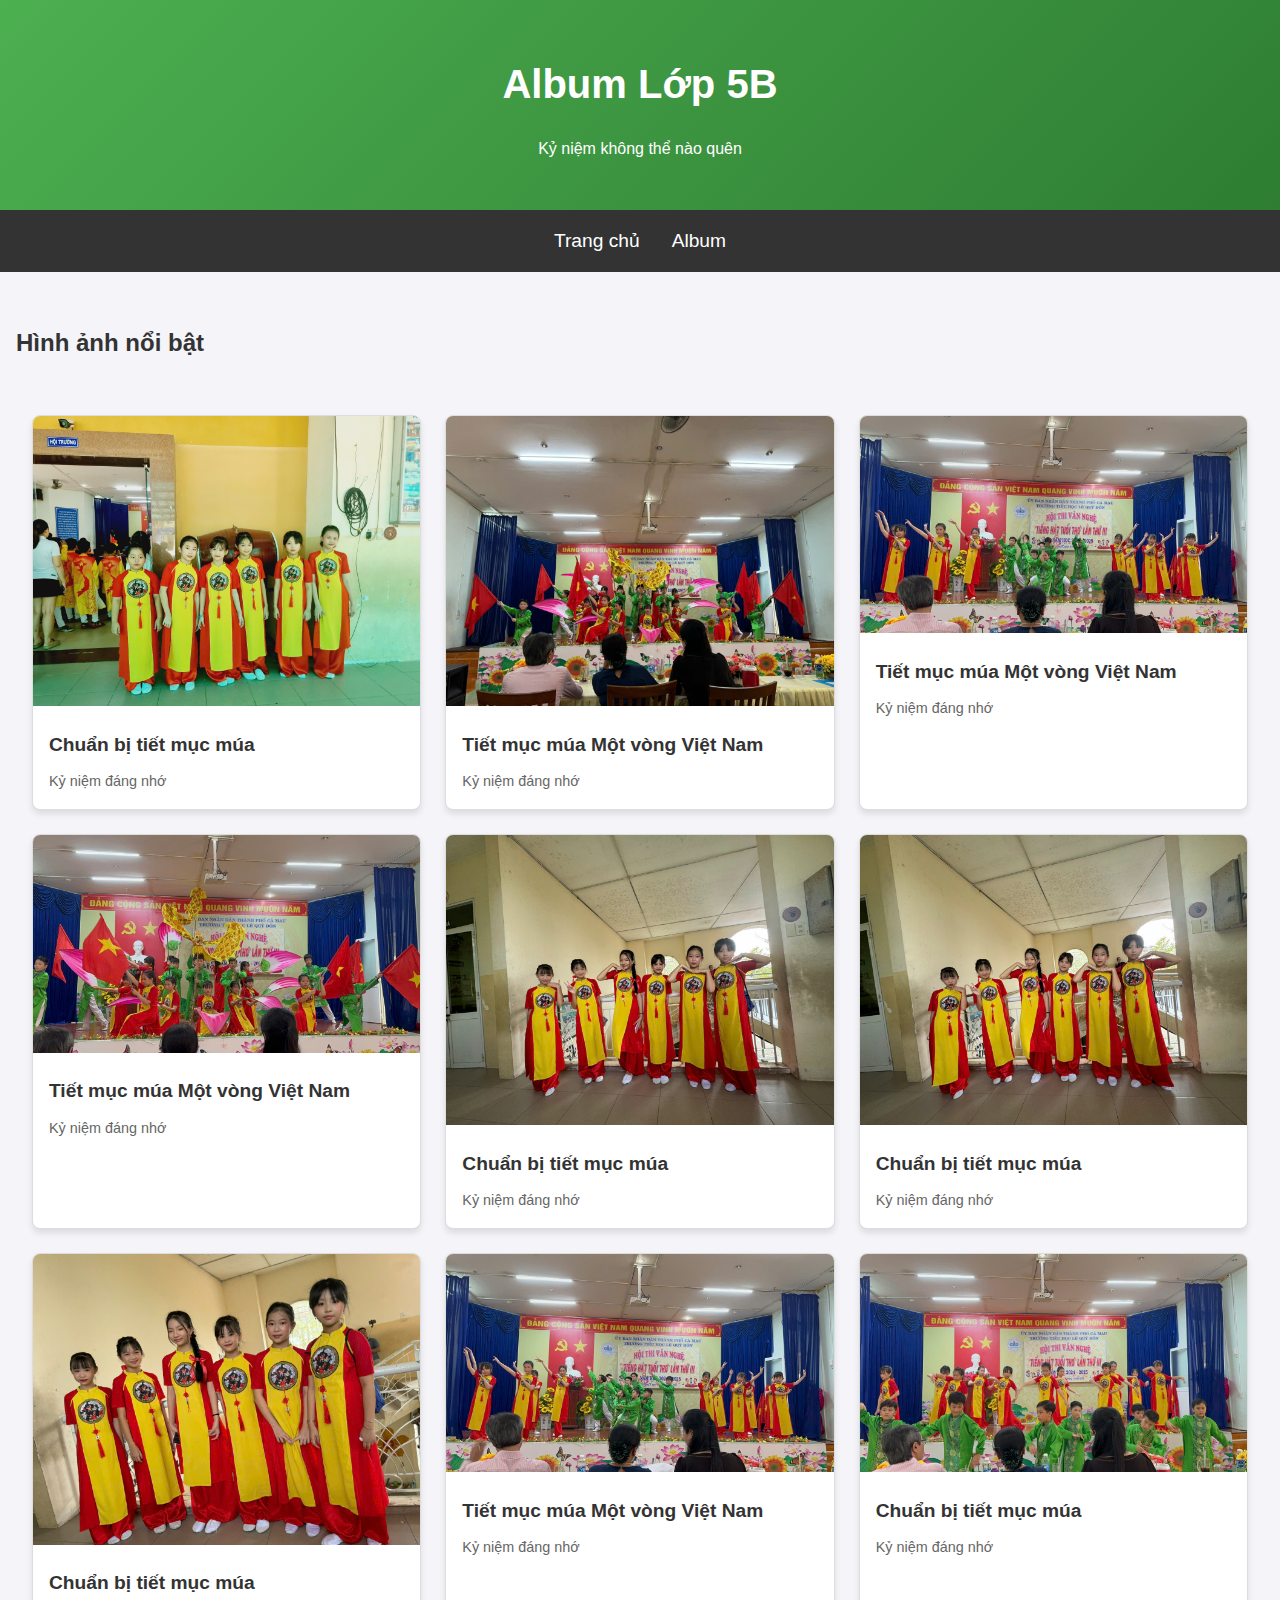
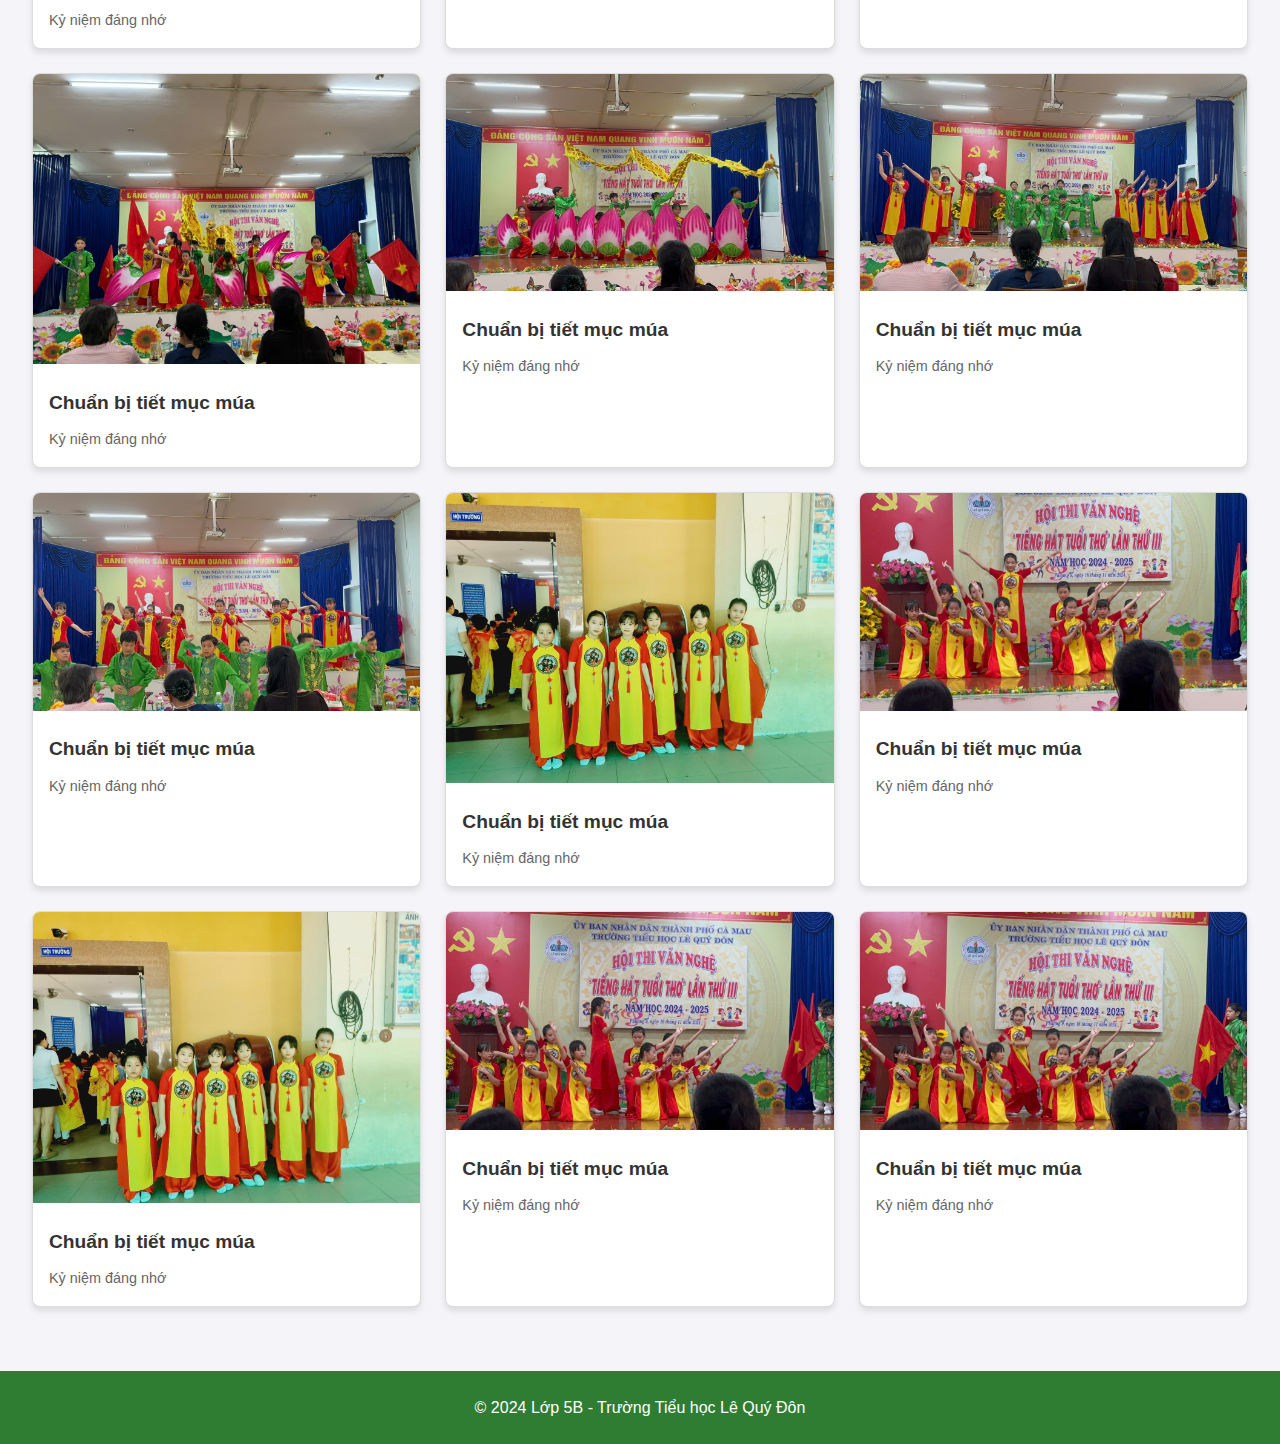
==== album.html @ 83e3a808 "cập nhật album" ====
<!DOCTYPE html>
<html lang="vi">
<head>
  <meta charset="UTF-8">
  <meta name="viewport" content="width=device-width, initial-scale=1.0">
  <title>Album Lớp 5B</title>
  <link rel="stylesheet" href="./css/style.css">
  <link rel="stylesheet" href="./css/album.css">
</head>
<body>
  <header>
    <div class="header-content">
      <h1>Album Lớp 5B</h1>
      <p>Kỷ niệm không thể nào quên</p>
    </div>
  </header>

  <nav>
    <ul>
      <li><a href="index.html">Trang chủ</a></li>
      <li><a href="#album-section">Album</a></li>
    </ul>
  </nav>

  <main id="album-section">
    <h2>Hình ảnh nổi bật</h2>
    <div class="album-grid" id="album-container">
      <!-- Các card sẽ được tạo bằng JavaScript -->
    </div>
  </main>

  <footer>
    <p>&copy; 2024 Lớp 5B - Trường Tiểu học Lê Quý Đôn</p>
  </footer>

  <script src="./js/album.js"></script>
</body>
</html>
---- css/style.css ----
/* Global Styles */
body {
    font-family: 'Arial', sans-serif;
    line-height: 1.6;
    margin: 0;
    padding: 0;
    background-color: #f4f4f9;
    color: #333;
  }
  
  header {
    text-align: center;
    padding: 2em 1em;
    background: linear-gradient(135deg, #4CAF50, #2E7D32);
    color: white;
  }
  
  header .header-content h1 {
    margin: 0.5em 0;
    font-size: 2.5em;
  }
  
  nav {
    background: #333;
    padding: 1em 0;
    text-align: center;
  }
  
  nav ul {
    list-style: none;
    margin: 0;
    padding: 0;
    display: flex;
    justify-content: center;
  }
  
  nav ul li {
    margin: 0 1em;
  }
  
  nav ul li a {
    color: white;
    text-decoration: none;
    font-size: 1.2em;
    transition: color 0.3s;
  }
  
  nav ul li a:hover {
    color: #4CAF50;
  }
  
  main {
    padding: 2em 1em;
  }
  
  #gallery, #videos {
    margin-bottom: 3em;
  }
  
  .grid {
    display: grid;
    grid-template-columns: repeat(auto-fit, minmax(200px, 1fr));
    gap: 1em;
  }
  
  .grid img {
    width: 100%;
    border-radius: 8px;
    transition: transform 0.3s, box-shadow 0.3s;
  }
  
  .grid img:hover {
    transform: scale(1.05);
    box-shadow: 0 4px 8px rgba(0, 0, 0, 0.2);
  }
  
  #videos-container iframe {
    width: 100%;
    height: 415px;
    border: none;
    border-radius: 8px;
    margin-bottom: 1em;
  }
  
  footer {
    text-align: center;
    padding: 1.5em;
    background: #2E7D32;
    color: white;
    font-size: 1em;
  }
  
  footer p {
    margin: 0;
  }
  
  /* Responsive Design */
  @media (max-width: 768px) {
    /* Header */
    header .header-content h1 {
      font-size: 2em;
    }
  
    /* Navigation */
    nav ul {
      flex-direction: column;
    }
  
    nav ul li {
      margin: 0.5em 0;
    }
  
    nav ul li a {
      font-size: 1em;
    }
  
    /* Main Content */
    .grid {
      grid-template-columns: 1fr;
    }
  
    #videos-container iframe {
      height: 250px; /* Adjust height for mobile screens */
    }
  }
  
  @media (max-width: 480px) {
    /* Header */
    header .header-content h1 {
      font-size: 1.2em;
    }
  
    header .header-content p {
      font-size: 0.7em;
    }
  
    /* Navigation */
    nav ul li a {
      font-size: 0.9em;
    }
  
    /* Main Content */
    .grid img {
      border-radius: 4px;
    }
  
    #videos-container iframe {
      height: 200px; /* Adjust height further for small screens */
    }
  
    footer {
      font-size: 0.9em;
    }
  }
/* Carousel Container */
.carousel {
  position: relative;
  width: 100%;
  overflow: hidden;
  max-width: 800px;
  margin: 0 auto;
}

.carousel-track {
  display: flex;
  transition: transform 0.5s ease-in-out;
}

.carousel img {
  width: 100%;
  flex-shrink: 0;
  border-radius: 8px;
}

/* Buttons */
.carousel-btn {
  position: absolute;
  top: 50%;
  transform: translateY(-50%);
  background-color: rgba(0, 0, 0, 0.5);
  color: white;
  border: none;
  border-radius: 50%;
  cursor: pointer;
  width: 40px;
  height: 40px;
  font-size: 1.5em;
  z-index: 10;
}

#prevBtn {
  left: 10px;
}

#nextBtn {
  right: 10px;
}

.carousel-btn:hover {
  background-color: rgba(0, 0, 0, 0.8);
}
---- css/album.css ----
/* Album Section */
.album-grid {
    display: grid;
    grid-template-columns: repeat(auto-fit, minmax(300px, 1fr));
    gap: 1.5em;
    padding: 2em 1em;
  }
  
  .album-card {
    background-color: white;
    border: 1px solid #ddd;
    border-radius: 8px;
    overflow: hidden;
    box-shadow: 0 4px 6px rgba(0, 0, 0, 0.1);
    transition: transform 0.3s, box-shadow 0.3s;
  }
  
  .album-card:hover {
    transform: scale(1.05);
    box-shadow: 0 8px 12px rgba(0, 0, 0, 0.2);
  }
  
  .album-card img {
    width: 100%;
    height: auto;
  }
  
  .album-card .card-content {
    padding: 1em;
  }
  
  .album-card .card-content h3 {
    margin: 0 0 0.5em;
    font-size: 1.2em;
    color: #333;
  }
  
  .album-card .card-content p {
    margin: 0;
    font-size: 0.9em;
    color: #666;
  }
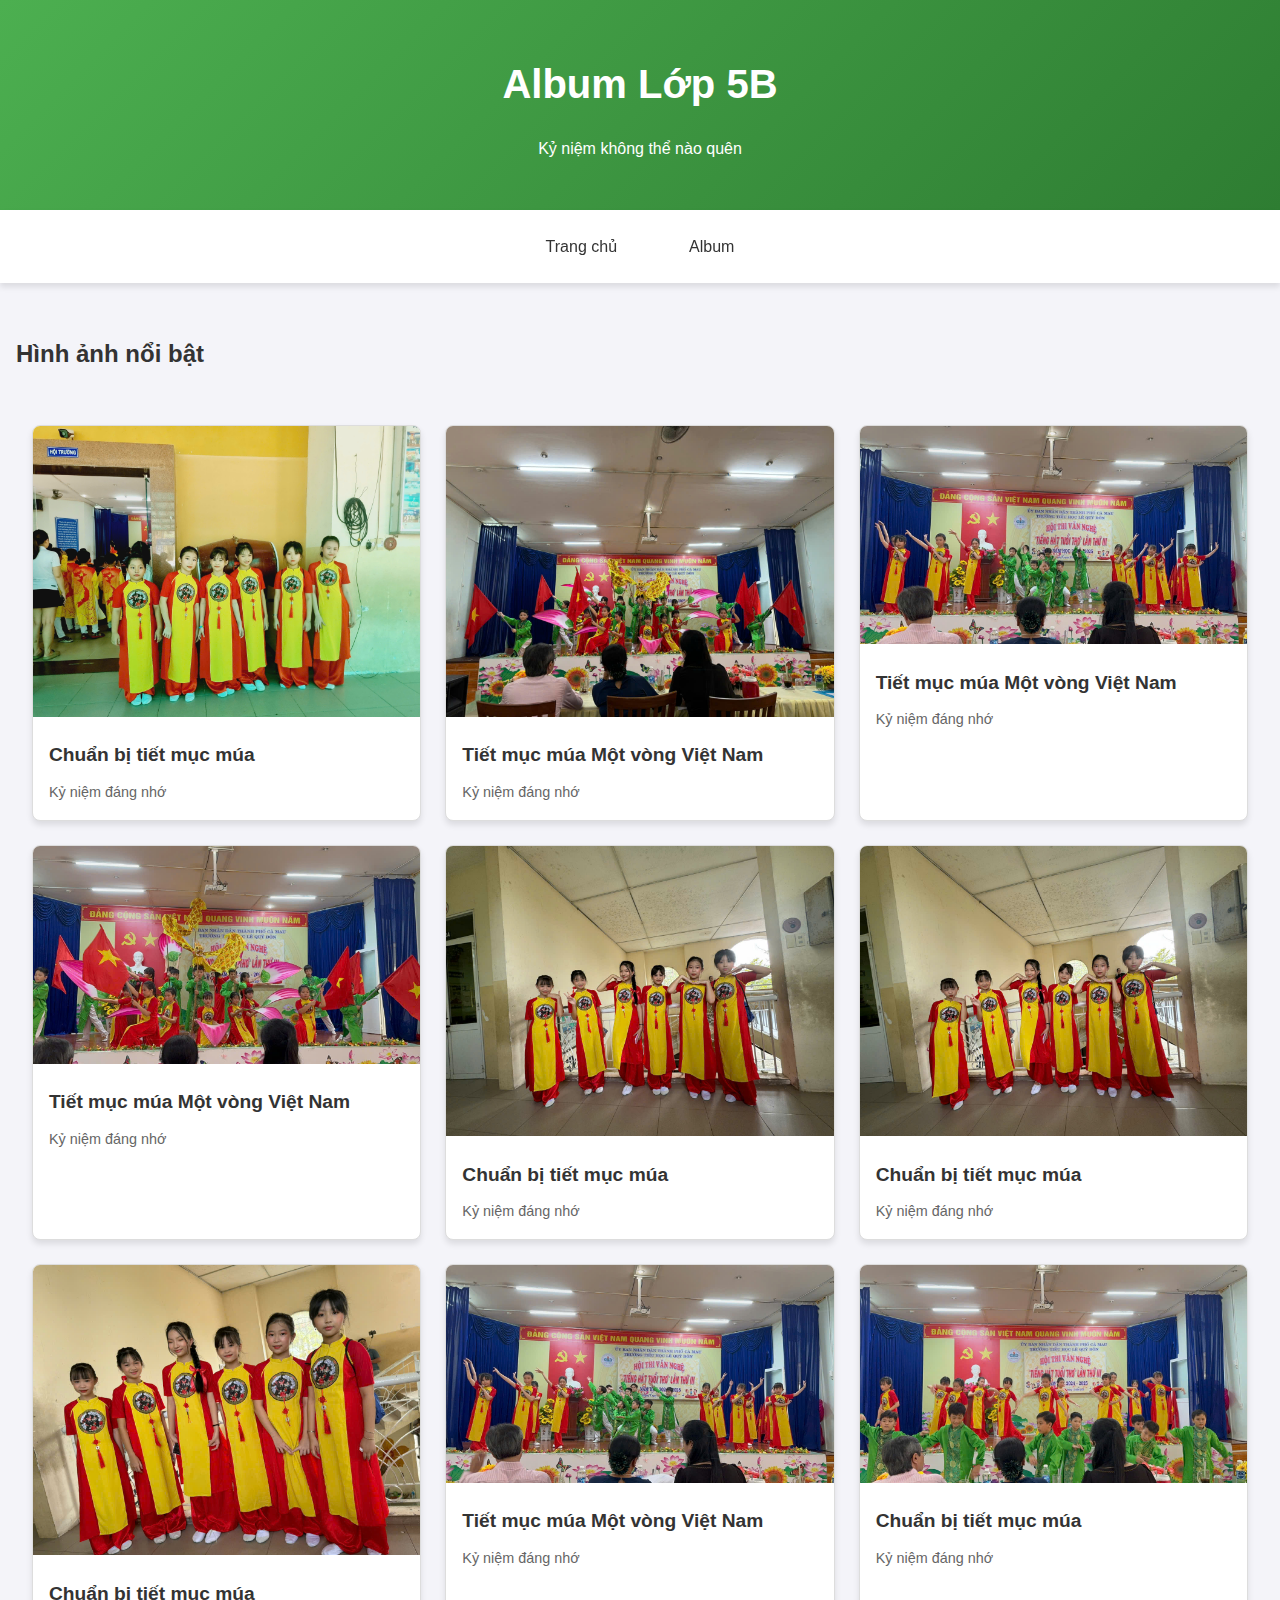
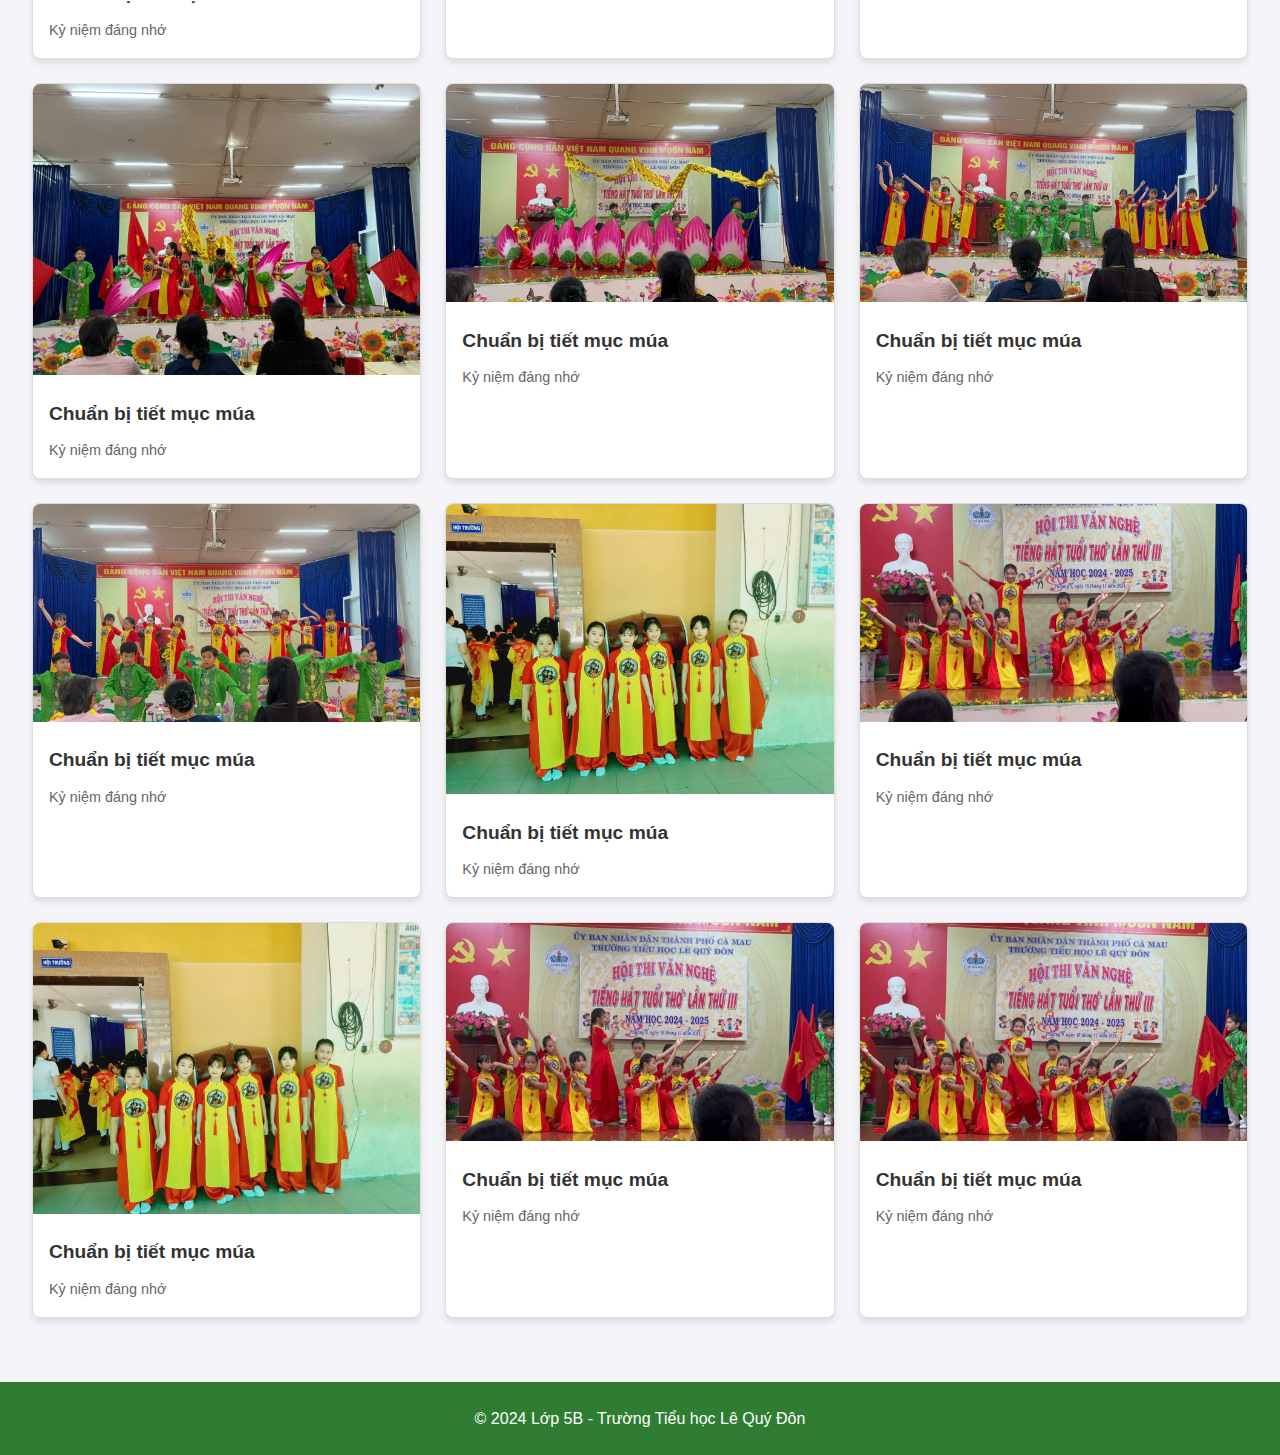
==== commit fa80c7d5: "cập nhật nav" ====
--- a/album.html
+++ b/album.html
@@ -34,5 +34,6 @@
   </footer>
 
   <script src="./js/album.js"></script>
+  <script src="./js/rolling.js"></script>
 </body>
 </html>
--- a/css/style.css
+++ b/css/style.css
@@ -199,4 +199,95 @@
 .carousel-btn:hover {
   background-color: rgba(0, 0, 0, 0.8);
 }
-  +/* Teacher Section */
+#teacher-section {
+  text-align: center;
+  margin: 2em 0;
+  padding: 2em 1em;
+  background-color: #f9f9f9;
+  border-top: 1px solid #ddd;
+  border-bottom: 1px solid #ddd;
+}
+
+#teacher-section h2 {
+  font-size: 1.8em;
+  margin-bottom: 1em;
+  color: #333;
+}
+
+.teacher-profile {
+  display: flex;
+  flex-direction: column;
+  align-items: center;
+  gap: 1em;
+}
+
+.teacher-profile img {
+  width: 150px;
+  height: 150px;
+  border-radius: 50%;
+  border: 2px solid #ddd;
+  object-fit: cover;
+}
+
+.teacher-profile .teacher-info {
+  text-align: center;
+}
+
+.teacher-profile .teacher-info h3 {
+  margin: 0.5em 0;
+  font-size: 1.4em;
+  color: #333;
+}
+
+.teacher-profile .teacher-info p {
+  margin: 0;
+  font-size: 1em;
+  color: #666;
+}
+/* Navigation Bar */
+nav {
+  position: sticky;
+  top: 0;
+  background-color: white;
+  box-shadow: 0 4px 6px rgba(0, 0, 0, 0.1);
+  z-index: 1000; /* Đảm bảo luôn ở trên nội dung khác */
+  transition: background-color 0.3s, box-shadow 0.3s;
+}
+
+nav ul {
+  display: flex;
+  justify-content: center;
+  gap: 0.5em;
+  padding: 0.5em 0;
+  list-style: none;
+  margin: 0;
+}
+
+nav ul li {
+  display: inline;
+}
+
+nav ul li a {
+  text-decoration: none;
+  font-size: 1em;
+  color: #333;
+  padding: 0.5em 1em;
+  transition: color 0.3s, background-color 0.3s;
+}
+
+nav ul li a:hover {
+  color: #fff;
+  background-color: #007BFF;
+  border-radius: 4px;
+}
+
+/* Active State When Scrolling */
+nav.active {
+  background-color: #007BFF;
+  box-shadow: 0 4px 12px rgba(0, 0, 0, 0.2);
+}
+
+nav.active ul li a {
+  color: white;
+}
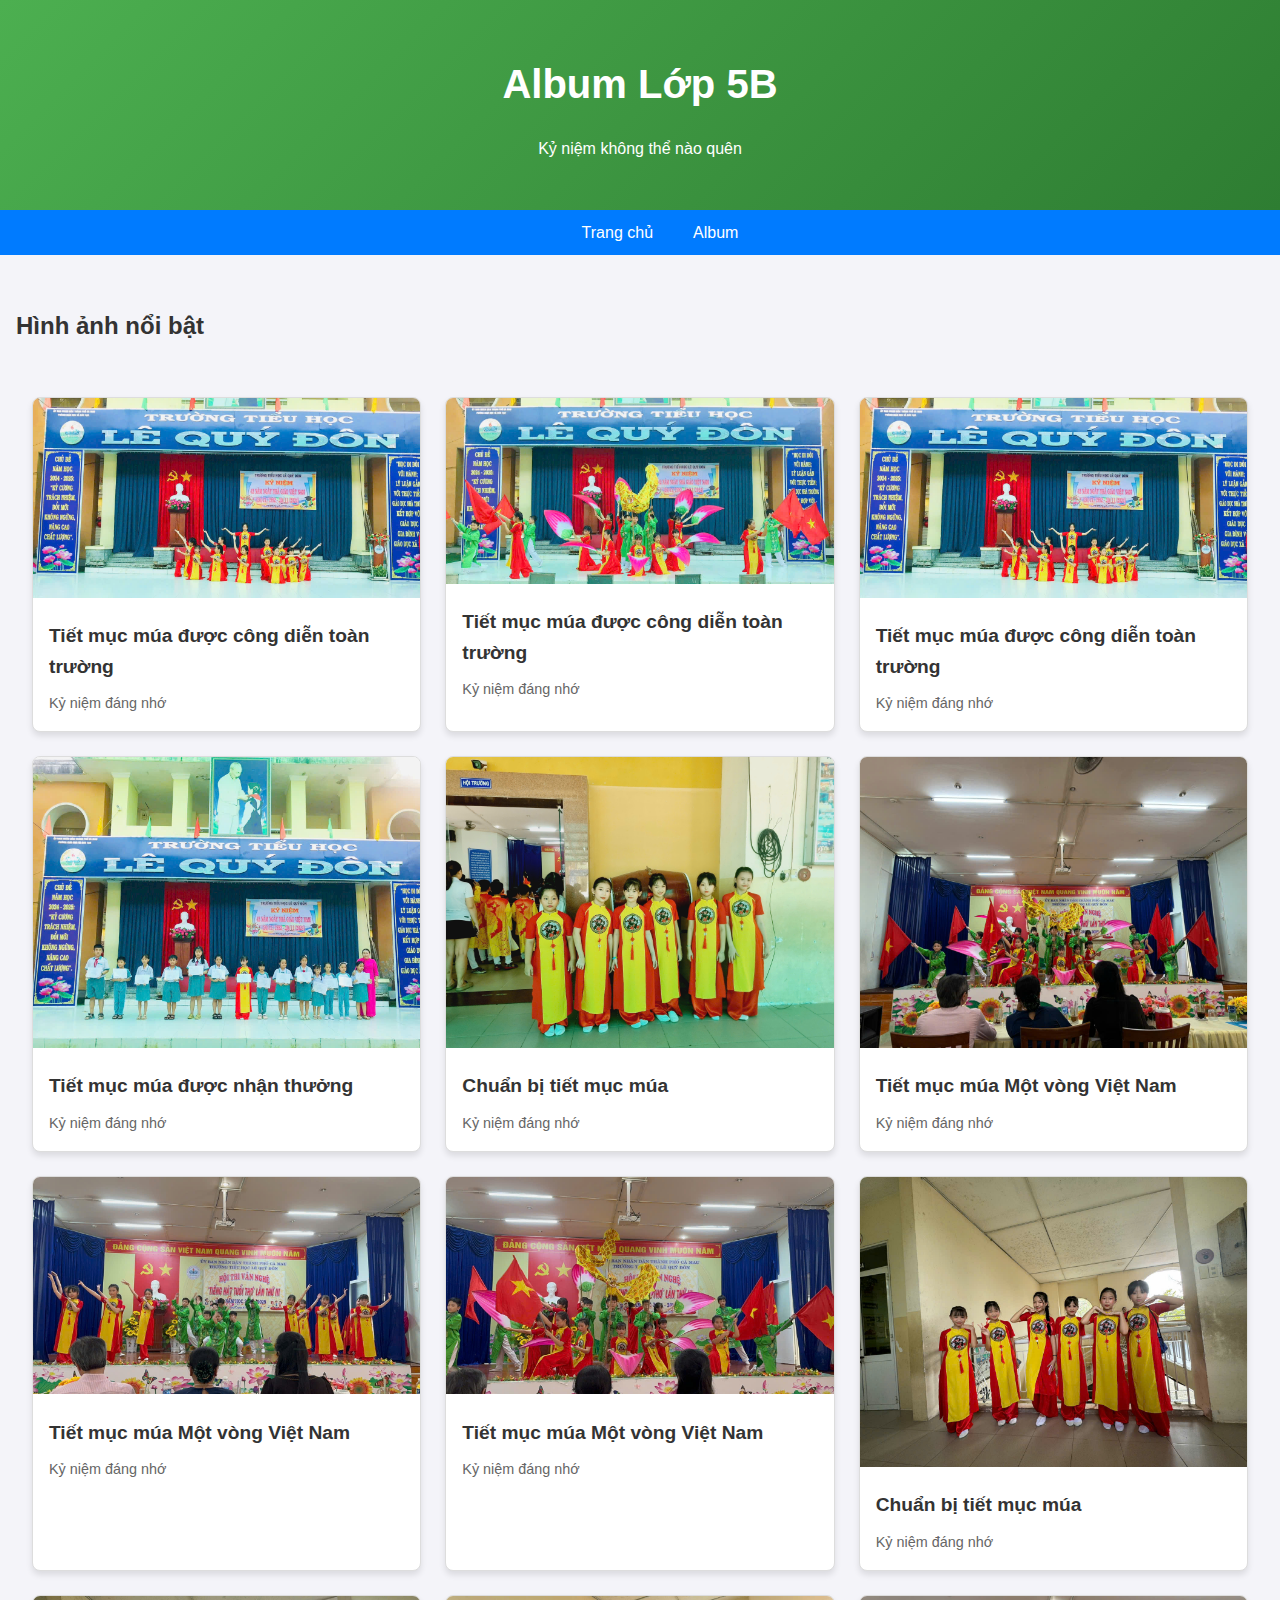
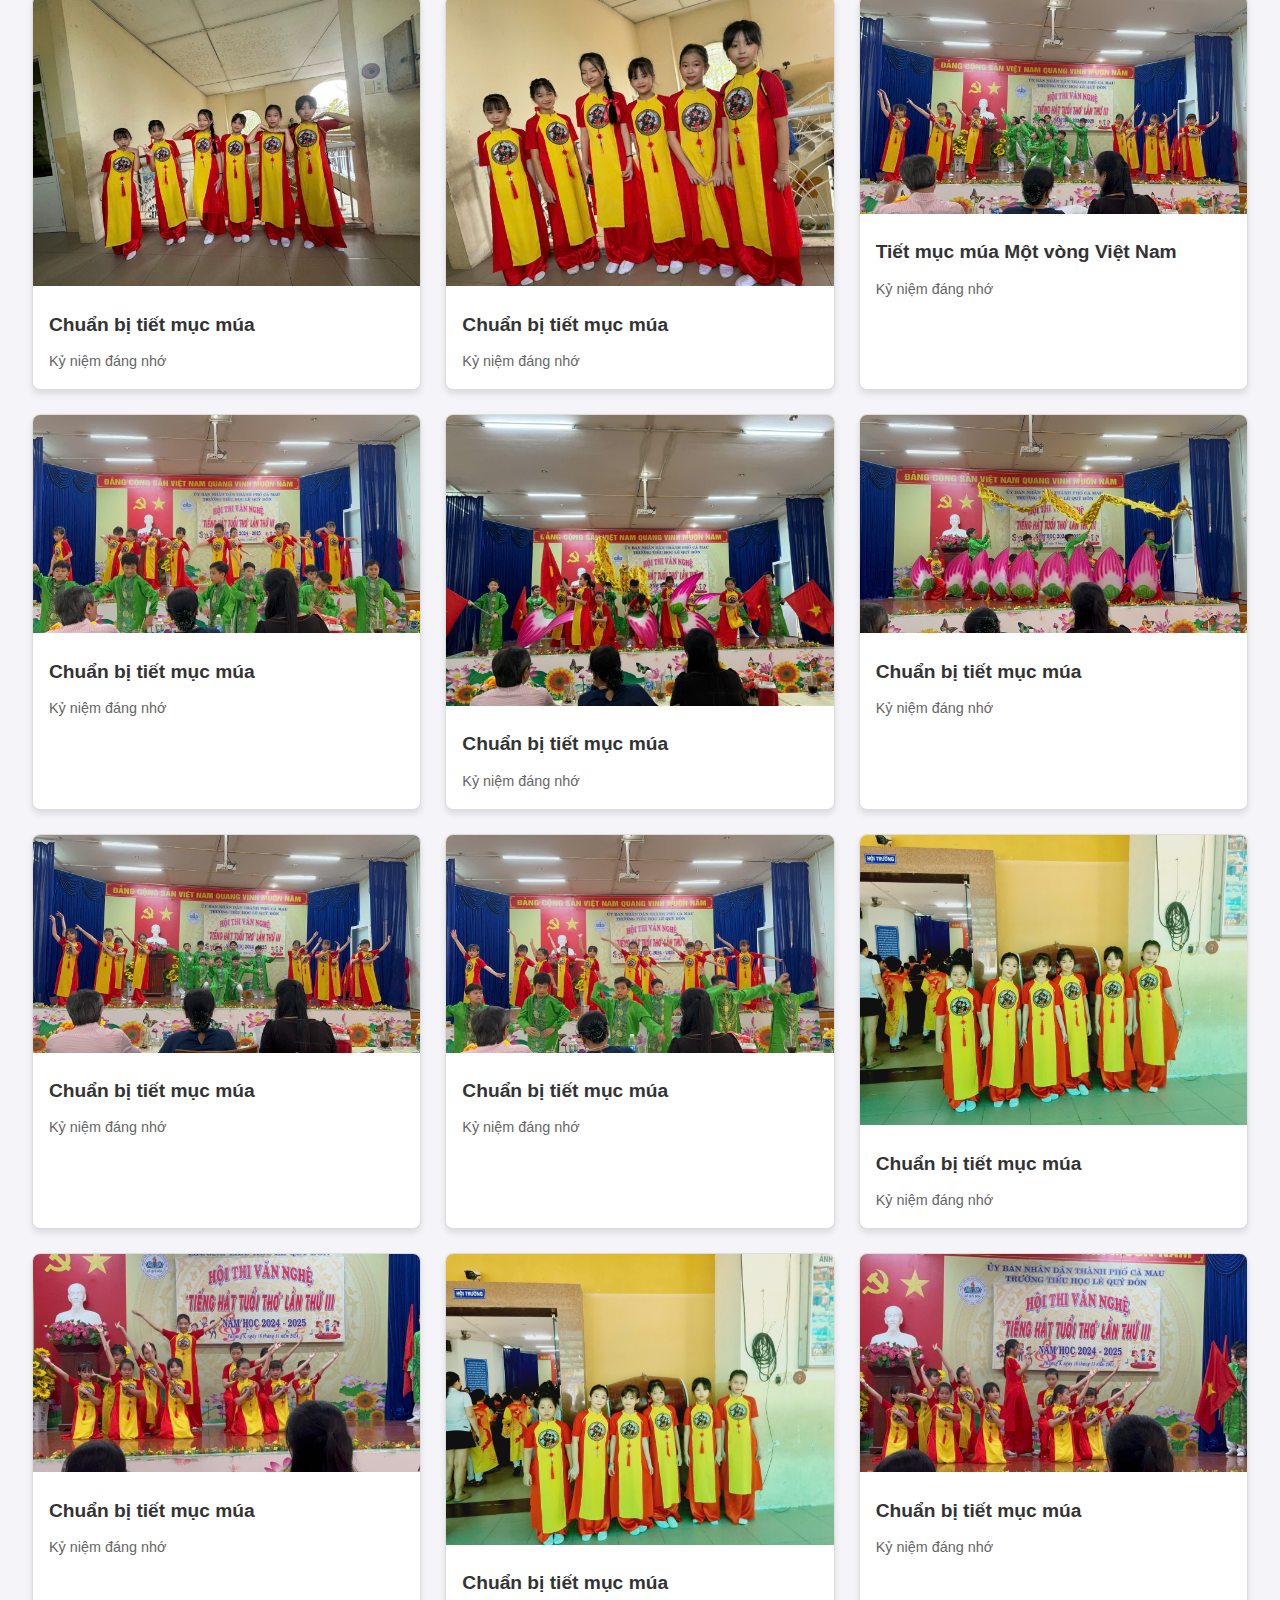
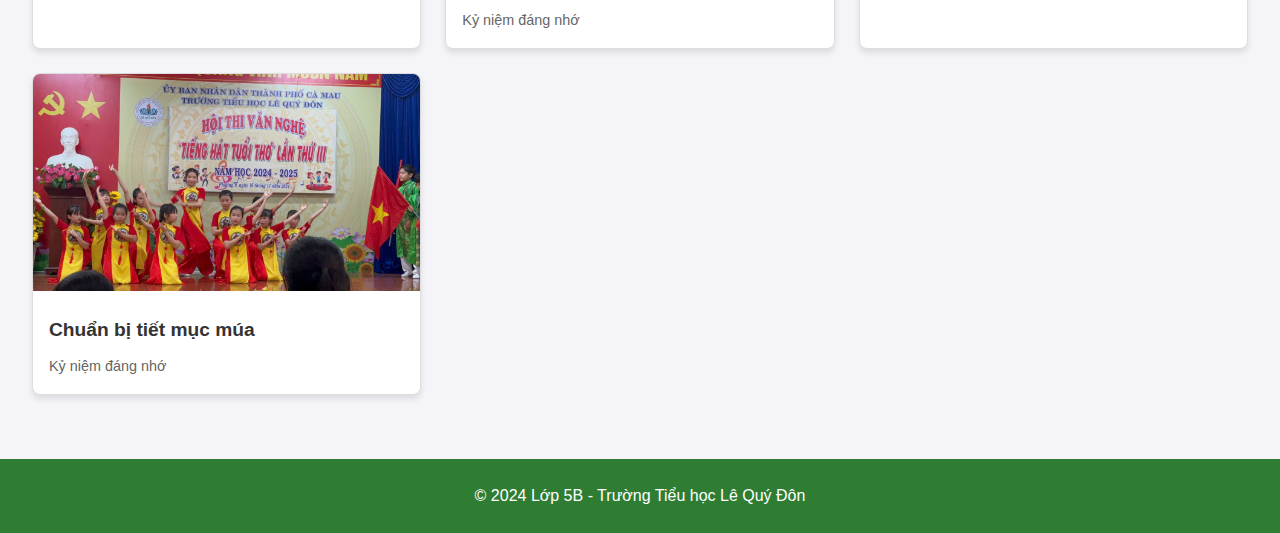
==== commit 450e2c8f: "cập nhật giao diện" ====
--- a/album.html
+++ b/album.html
@@ -15,8 +15,13 @@
     </div>
   </header>
 
-  <nav>
-    <ul>
+  <nav id="navbar">
+    <div id="menu-icon">
+      <span></span>
+      <span></span>
+      <span></span>
+    </div>
+    <ul id="nav-links">
       <li><a href="index.html">Trang chủ</a></li>
       <li><a href="#album-section">Album</a></li>
     </ul>
--- a/css/style.css
+++ b/css/style.css
@@ -1,204 +1,126 @@
 /* Global Styles */
 body {
-    font-family: 'Arial', sans-serif;
-    line-height: 1.6;
-    margin: 0;
-    padding: 0;
-    background-color: #f4f4f9;
-    color: #333;
-  }
-  
-  header {
-    text-align: center;
-    padding: 2em 1em;
-    background: linear-gradient(135deg, #4CAF50, #2E7D32);
-    color: white;
-  }
-  
-  header .header-content h1 {
-    margin: 0.5em 0;
-    font-size: 2.5em;
-  }
-  
-  nav {
-    background: #333;
-    padding: 1em 0;
-    text-align: center;
-  }
-  
-  nav ul {
-    list-style: none;
-    margin: 0;
-    padding: 0;
-    display: flex;
-    justify-content: center;
-  }
-  
-  nav ul li {
-    margin: 0 1em;
-  }
-  
-  nav ul li a {
-    color: white;
-    text-decoration: none;
-    font-size: 1.2em;
-    transition: color 0.3s;
-  }
-  
-  nav ul li a:hover {
-    color: #4CAF50;
-  }
-  
-  main {
-    padding: 2em 1em;
-  }
-  
-  #gallery, #videos {
-    margin-bottom: 3em;
-  }
-  
-  .grid {
-    display: grid;
-    grid-template-columns: repeat(auto-fit, minmax(200px, 1fr));
-    gap: 1em;
-  }
-  
-  .grid img {
-    width: 100%;
-    border-radius: 8px;
-    transition: transform 0.3s, box-shadow 0.3s;
-  }
-  
-  .grid img:hover {
-    transform: scale(1.05);
-    box-shadow: 0 4px 8px rgba(0, 0, 0, 0.2);
-  }
-  
-  #videos-container iframe {
-    width: 100%;
-    height: 415px;
-    border: none;
-    border-radius: 8px;
-    margin-bottom: 1em;
-  }
-  
-  footer {
-    text-align: center;
-    padding: 1.5em;
-    background: #2E7D32;
-    color: white;
-    font-size: 1em;
-  }
-  
-  footer p {
-    margin: 0;
-  }
-  
-  /* Responsive Design */
-  @media (max-width: 768px) {
-    /* Header */
-    header .header-content h1 {
-      font-size: 2em;
-    }
-  
-    /* Navigation */
-    nav ul {
-      flex-direction: column;
-    }
-  
-    nav ul li {
-      margin: 0.5em 0;
-    }
-  
-    nav ul li a {
-      font-size: 1em;
-    }
-  
-    /* Main Content */
-    .grid {
-      grid-template-columns: 1fr;
-    }
-  
-    #videos-container iframe {
-      height: 250px; /* Adjust height for mobile screens */
-    }
-  }
-  
-  @media (max-width: 480px) {
-    /* Header */
-    header .header-content h1 {
-      font-size: 1.2em;
-    }
-  
-    header .header-content p {
-      font-size: 0.7em;
-    }
-  
-    /* Navigation */
-    nav ul li a {
-      font-size: 0.9em;
-    }
-  
-    /* Main Content */
-    .grid img {
-      border-radius: 4px;
-    }
-  
-    #videos-container iframe {
-      height: 200px; /* Adjust height further for small screens */
-    }
-  
-    footer {
-      font-size: 0.9em;
-    }
-  }
-/* Carousel Container */
-.carousel {
-  position: relative;
-  width: 100%;
-  overflow: hidden;
-  max-width: 800px;
-  margin: 0 auto;
-}
-
-.carousel-track {
-  display: flex;
-  transition: transform 0.5s ease-in-out;
-}
-
-.carousel img {
-  width: 100%;
-  flex-shrink: 0;
+  font-family: 'Arial', sans-serif;
+  line-height: 1.6;
+  margin: 0;
+  padding: 0;
+  background-color: #f4f4f9;
+  color: #333;
+}
+
+header {
+  text-align: center;
+  padding: 2em 1em;
+  background: linear-gradient(135deg, #4CAF50, #2E7D32);
+  color: white;
+}
+
+header .header-content h1 {
+  margin: 0.5em 0;
+  font-size: 2.5em;
+}
+
+/* Navigation Bar */
+nav {
+  position: sticky;
+  top: 0;
+  width: 100%;
+  background-color: #007BFF;
+  display: flex;
+  justify-content: center;
+  align-items: center;
+  padding: 10px 20px;
+  transition: all 0.3s ease-in-out;
+  z-index: 1000;
+}
+
+nav ul {
+  display: flex;
+  justify-content: center;
+  gap: 0.5em;
+  list-style: none;
+  margin: 0;
+  padding: 0;
+}
+
+nav ul li {
+  display: inline;
+}
+
+nav ul li a {
+  text-decoration: none;
+  font-size: 1em;
+  color: white;
+  padding: 0.5em 1em;
+  transition: color 0.3s, background-color 0.3s;
+}
+
+nav ul li a:hover {
+  color: #fff;
+  background-color: #0056b3;
+  border-radius: 4px;
+}
+
+/* Compact Nav on Scroll */
+nav.scrolled {
+  background-color: #0056b3;
+  padding: 5px 20px;
+  box-shadow: 0 4px 6px rgba(0, 0, 0, 0.1);
+}
+
+nav.scrolled ul {
+  display: none;
+}
+
+nav.scrolled #menu-icon {
+  display: block;
+}
+
+#menu-icon {
+  display: none;
+  cursor: pointer;
+}
+
+#menu-icon span {
+  display: block;
+  width: 25px;
+  height: 3px;
+  margin: 4px 0;
+  background-color: #fff;
+  transition: background-color 0.3s;
+}
+
+/* Main Content */
+main {
+  padding: 2em 1em;
+}
+
+.grid {
+  display: grid;
+  grid-template-columns: repeat(auto-fit, minmax(200px, 1fr));
+  gap: 1em;
+}
+
+.grid img {
+  width: 100%;
   border-radius: 8px;
-}
-
-/* Buttons */
-.carousel-btn {
-  position: absolute;
-  top: 50%;
-  transform: translateY(-50%);
-  background-color: rgba(0, 0, 0, 0.5);
-  color: white;
+  transition: transform 0.3s, box-shadow 0.3s;
+}
+
+.grid img:hover {
+  transform: scale(1.05);
+  box-shadow: 0 4px 8px rgba(0, 0, 0, 0.2);
+}
+
+/* Videos Section */
+#videos-container iframe {
+  width: 100%;
+  height: 415px;
   border: none;
-  border-radius: 50%;
-  cursor: pointer;
-  width: 40px;
-  height: 40px;
-  font-size: 1.5em;
-  z-index: 10;
-}
-
-#prevBtn {
-  left: 10px;
-}
-
-#nextBtn {
-  right: 10px;
-}
-
-.carousel-btn:hover {
-  background-color: rgba(0, 0, 0, 0.8);
-}
+  border-radius: 8px;
+  margin-bottom: 1em;
+}
+
 /* Teacher Section */
 #teacher-section {
   text-align: center;
@@ -230,10 +152,6 @@
   object-fit: cover;
 }
 
-.teacher-profile .teacher-info {
-  text-align: center;
-}
-
 .teacher-profile .teacher-info h3 {
   margin: 0.5em 0;
   font-size: 1.4em;
@@ -245,49 +163,108 @@
   font-size: 1em;
   color: #666;
 }
-/* Navigation Bar */
-nav {
-  position: sticky;
-  top: 0;
-  background-color: white;
-  box-shadow: 0 4px 6px rgba(0, 0, 0, 0.1);
-  z-index: 1000; /* Đảm bảo luôn ở trên nội dung khác */
-  transition: background-color 0.3s, box-shadow 0.3s;
-}
-
-nav ul {
-  display: flex;
-  justify-content: center;
-  gap: 0.5em;
-  padding: 0.5em 0;
-  list-style: none;
-  margin: 0;
-}
-
-nav ul li {
-  display: inline;
-}
-
-nav ul li a {
-  text-decoration: none;
+
+/* Carousel Styles */
+.carousel {
+  position: relative;
+  width: 100%;
+  overflow: hidden;
+  max-width: 800px;
+  margin: 0 auto;
+}
+
+.carousel-track {
+  display: flex;
+  transition: transform 0.5s ease-in-out;
+}
+
+.carousel img {
+  width: 100%;
+  flex-shrink: 0;
+  border-radius: 8px;
+}
+
+.carousel-btn {
+  position: absolute;
+  top: 50%;
+  transform: translateY(-50%);
+  background-color: rgba(0, 0, 0, 0.5);
+  color: white;
+  border: none;
+  border-radius: 50%;
+  cursor: pointer;
+  width: 40px;
+  height: 40px;
+  font-size: 1.5em;
+  z-index: 10;
+}
+
+.carousel-btn:hover {
+  background-color: rgba(0, 0, 0, 0.8);
+}
+
+#prevBtn {
+  left: 10px;
+}
+
+#nextBtn {
+  right: 10px;
+}
+
+/* Footer */
+footer {
+  text-align: center;
+  padding: 1.5em;
+  background: #2E7D32;
+  color: white;
   font-size: 1em;
-  color: #333;
-  padding: 0.5em 1em;
-  transition: color 0.3s, background-color 0.3s;
-}
-
-nav ul li a:hover {
-  color: #fff;
-  background-color: #007BFF;
-  border-radius: 4px;
-}
-
-/* Active State When Scrolling */
-nav.active {
-  background-color: #007BFF;
-  box-shadow: 0 4px 12px rgba(0, 0, 0, 0.2);
-}
-
-nav.active ul li a {
-  color: white;
-}
+}
+
+footer p {
+  margin: 0;
+}
+
+/* Responsive Design */
+@media (max-width: 768px) {
+  header .header-content h1 {
+    font-size: 2em;
+  }
+
+  nav ul {
+    flex-direction: column;
+  }
+
+  nav ul li {
+    margin: 0.5em 0;
+  }
+
+  .grid {
+    grid-template-columns: 1fr;
+  }
+
+  #videos-container iframe {
+    height: 250px;
+  }
+}
+
+@media (max-width: 480px) {
+  header .header-content h1 {
+    font-size: 1.2em;
+  }
+
+  header .header-content p {
+    font-size: 0.7em;
+  }
+
+  nav ul li a {
+    font-size: 0.9em;
+  }
+
+  #videos-container iframe {
+    height: 200px;
+  }
+
+  footer {
+    font-size: 0.9em;
+  }
+}
